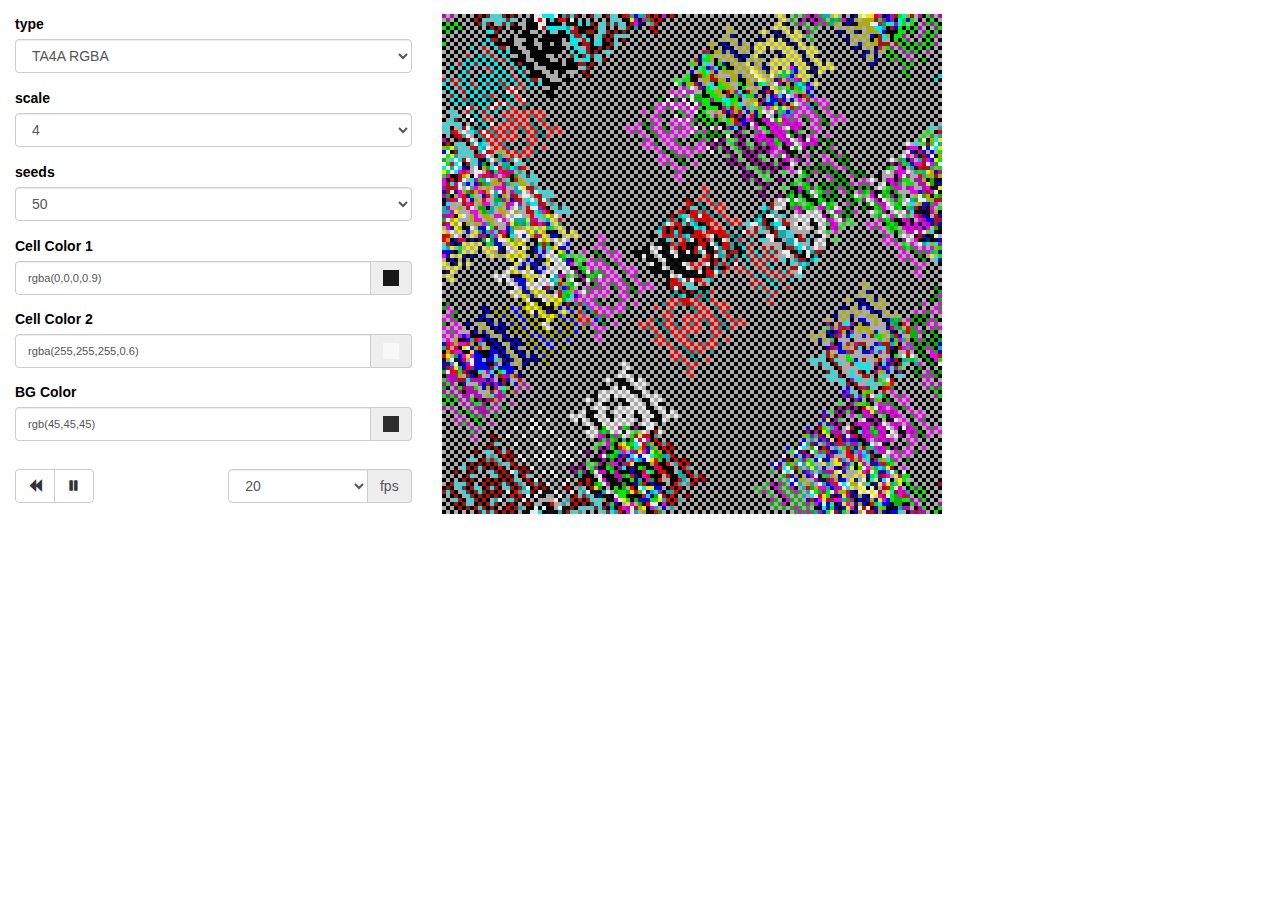
==== index.html @ 2db1327b "reorganized files" ====
<!doctype html>
<html class="no-js" lang="">
    <head>
        <meta charset="utf-8">
        <meta http-equiv="x-ua-compatible" content="ie=edge">
        <title>Cellular Automata Playground</title>
        <meta name="description" content="">
        <meta name="viewport" content="width=device-width, initial-scale=1">
        <script src="js/vendor/modernizr-2.8.3.min.js"></script>
        <link rel="stylesheet" href="https://maxcdn.bootstrapcdn.com/bootstrap/3.3.7/css/bootstrap.min.css" integrity="sha384-BVYiiSIFeK1dGmJRAkycuHAHRg32OmUcww7on3RYdg4Va+PmSTsz/K68vbdEjh4u" crossorigin="anonymous">
        <link rel="stylesheet" href="css/bootstrap-colorpicker.css">
        <link rel="stylesheet" href="css/main.css">
    </head>
    <body>

        <div class="container-fluid">
            <div class="row" style="margin-top: 1em;">
                <div class="col-sm-8 col-sm-push-4">
                    <canvas id="canvas" width="500" height="500"></canvas>
                </div>
                <div class="col-sm-4 col-sm-pull-8">
                    <div class="form-group">
                        <label for="type">type</label>
                        <select class="form-control" id="tatype" name="tatype">
                            <option value="1">TA1</option>
                            <option value="1RGBA">TA1 RGBA</option>
                            <option value="4A">TA4A</option>
                            <option value="4ARGBA" selected="selected">TA4A RGBA</option>
                            <option value="B3S23">B3/S23 (Life)</option>
                            <option value="B3S23RGBA">B3/S23 RGBA (Life)</option>
                            <option value="30">Rule 30</option>
                            <option value="30RGBA">Rule 30RGBA</option>
                            <option value="90">Rule 90</option>
                            <option value="90RGBA">Rule 90RGBA</option>
                            <option value="110">Rule 110</option>
                            <option value="110RGBA">Rule 110RGBA</option>
                        </select>
                    </div>
                    <div class="form-group">
                        <label for="scale">scale</label>
                        <select class="form-control" id="scale" name="scale">
                            <option value="1">1</option>
                            <option value="2">2</option>
                            <option value="3">3</option>
                            <option value="4" selected="selected">4</option>
                            <option value="5">5</option>
                            <option value="6">6</option>
                            <option value="7">7</option>
                            <option value="8">8</option>
                            <option value="9">9</option>
                            <option value="10">10</option>
                            <option value="15">15</option>
                            <option value="20">20</option>
                            <option value="25">25</option>
                            <option value="50">50</option>
                            <option value="100">100</option>
                        </select>
                    </div>
                    <div class="form-group">
                        <label for="seeds">seeds</label>
                        <select class="form-control" id="seeds" name="seeds">
                            <option value="1">1</option>
                            <option value="2">2</option>
                            <option value="5">5</option>
                            <option value="10">10</option>
                            <option value="50" selected="selected">50</option>
                            <option value="100">100</option>
                            <option value="200">200</option>
                            <option value="300">300</option>
                            <option value="500">500</option>
                            <option value="800">800</option>
                            <option value="3000">3000</option>
                            <option value="10000">10000</option>
                            <option value="50000">50000</option>
                            <option value="100000">100000</option>
                        </select>
                    </div>
                    <label for="cp1">Cell Color 1</label>
                    <div id="cp1" class="input-group colorpicker-component">
                        <input type="text" value="rgba(0,0,0,.9)" class="form-control" />
                        <span class="input-group-addon"><i></i></span>
                    </div>
                    <label for="cp2">Cell Color 2</label>
                    <div id="cp2" class="input-group colorpicker-component">
                        <input type="text" value="rgba(255,255,255,.6)" class="form-control" />
                        <span class="input-group-addon"><i></i></span>
                    </div>
                    <label for="cp3">BG Color</label>
                    <div id="cp3" class="input-group colorpicker-component">
                        <input type="text" value="rgb(45,45,45)" class="form-control" />
                        <span class="input-group-addon"><i></i></span>
                    </div>
                    <div class="row">
                        <div class="col-xs-6">
                            <div class="btn-group" role="group" aria-label="" style="margin-top: 1em;">
                                <button id="restart" type="button" class="btn btn-default"><span class="glyphicon glyphicon-backward" aria-hidden="true"></span></button>
                                <button id="playpause" type="button" class="btn btn-default"><span class="glyphicon glyphicon-play" aria-hidden="true"></span></button>
                            </div>
                        </div>
                        <div class="col-xs-6">
                            <div class="input-group" style="margin-top: 1em;">
                                <select class="form-control" id="fps" name="fps">
                                    <option value="4">4</option>
                                    <option value="8">8</option>
                                    <option value="12">12</option>
                                    <option value="16">16</option>
                                    <option value="20" selected="selected">20</option>
                                    <option value="24">24</option>
                                    <option value="28">28</option>
                                    <option value="32">32</option>
                                    <option value="36">36</option>
                                </select>
                                <div class="input-group-addon">fps</div>
                            </div>
                        </div>
                    </div>
                </div>
            </div>
        </div>


        <script src="https://code.jquery.com/jquery-1.12.0.min.js"></script>
        <script>window.jQuery || document.write('<script src="js/vendor/jquery-1.12.0.min.js"><\/script>')</script>
        <script src="https://maxcdn.bootstrapcdn.com/bootstrap/3.3.7/js/bootstrap.min.js" integrity="sha384-Tc5IQib027qvyjSMfHjOMaLkfuWVxZxUPnCJA7l2mCWNIpG9mGCD8wGNIcPD7Txa" crossorigin="anonymous"></script>
        <script src="js/vendor/bootstrap-colorpicker.min.js"></script>
        <script src="js/lib/ta.js"></script>
        <script src="js/lib/app.js"></script>
        <script>
        (function($, scope) {
            var app = new scope.App();
            app.init();
        }(jQuery, APP = APP || {}));
        var APP;
        </script>

    </body>
</html>
---- css/main.css ----
html,
body {
    background-color: rgb(255,255,255);
    color: #000000;
}
#canvas {
    background-color: transparent;
    display: block;
    /*margin: 0 auto;*/
    /*width: 100%;height: auto;*/
}
.colorpicker-component {
	margin-bottom: 1em;
}
.colorpicker-component input {
	font-size: .8em;
}
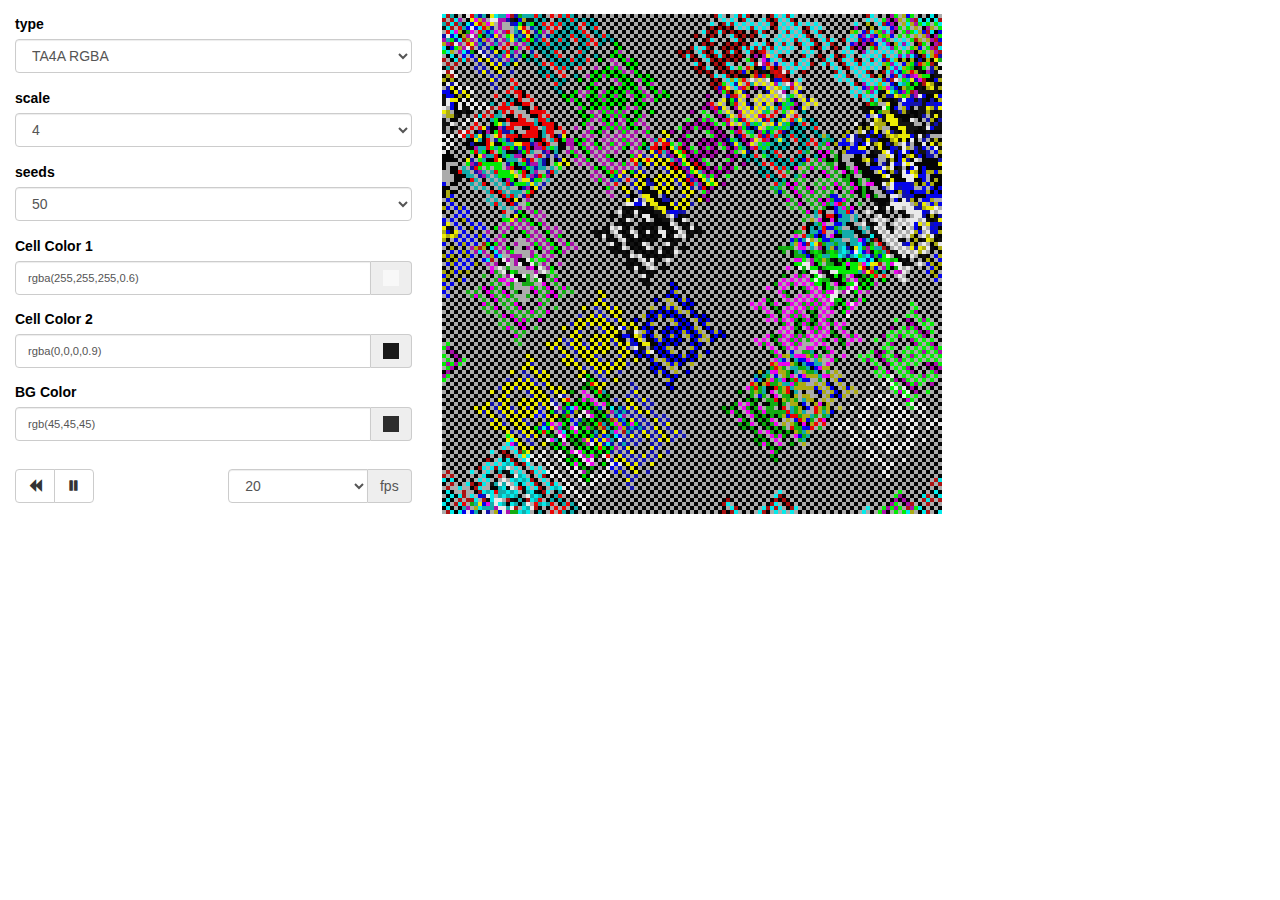
==== commit 3757257c: "avoiding color prop duplicates onColorChange" ====
--- a/index.html
+++ b/index.html
@@ -77,12 +77,12 @@
                     </div>
                     <label for="cp1">Cell Color 1</label>
                     <div id="cp1" class="input-group colorpicker-component">
-                        <input type="text" value="rgba(0,0,0,.9)" class="form-control" />
+                        <input type="text" value="rgba(255,255,255,.6)" class="form-control" />
                         <span class="input-group-addon"><i></i></span>
                     </div>
                     <label for="cp2">Cell Color 2</label>
                     <div id="cp2" class="input-group colorpicker-component">
-                        <input type="text" value="rgba(255,255,255,.6)" class="form-control" />
+                        <input type="text" value="rgba(0,0,0,.9)" class="form-control" />
                         <span class="input-group-addon"><i></i></span>
                     </div>
                     <label for="cp3">BG Color</label>
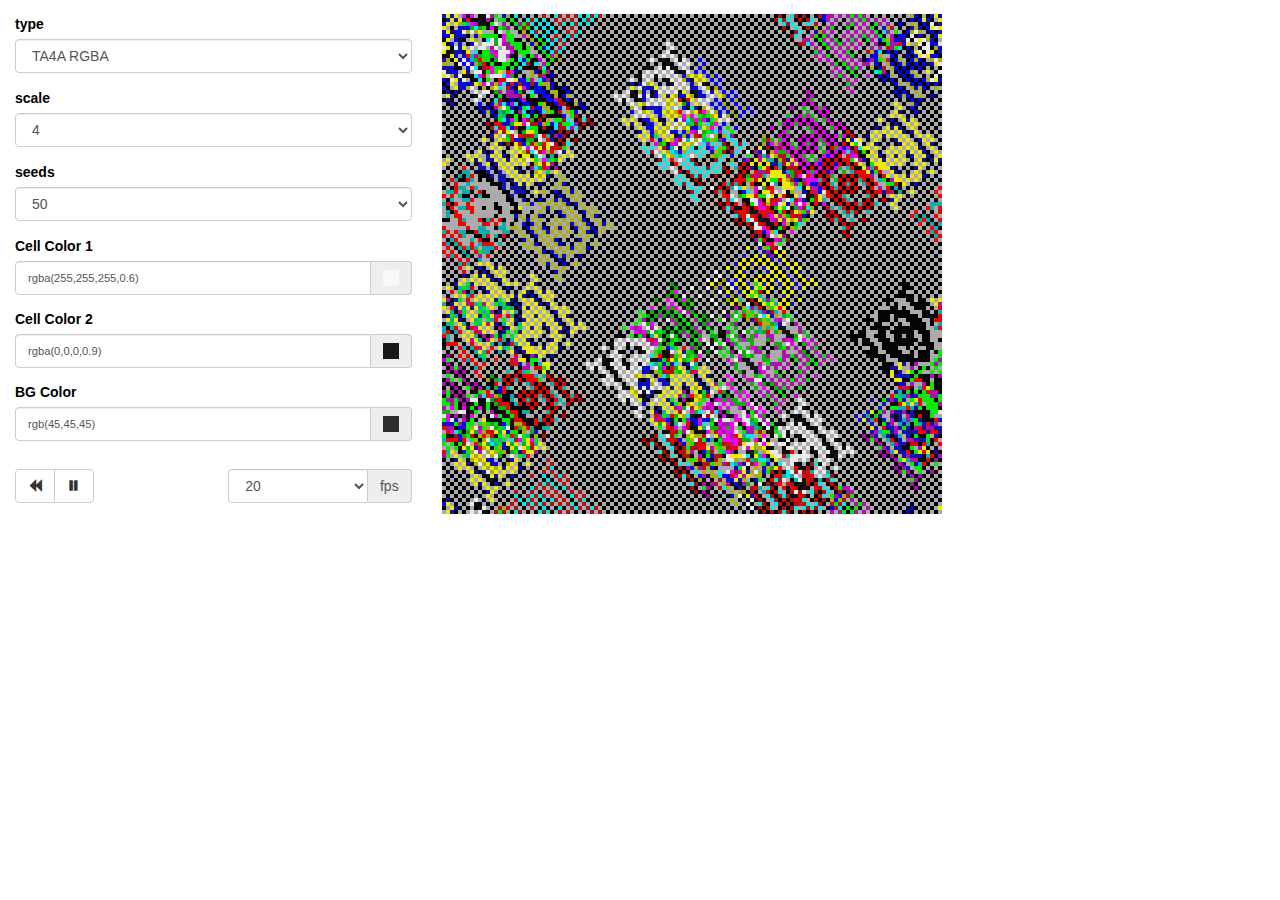
==== commit 4b088473: "cleanup" ====
--- a/index.html
+++ b/index.html
@@ -116,6 +116,11 @@
                     </div>
                 </div>
             </div>
+            <!--<div class="row">
+                <div class="col-xs-12">
+                <button id="dither" class="btn btn-default">dither</button>
+                </div>
+            </div>-->
         </div>
 
 
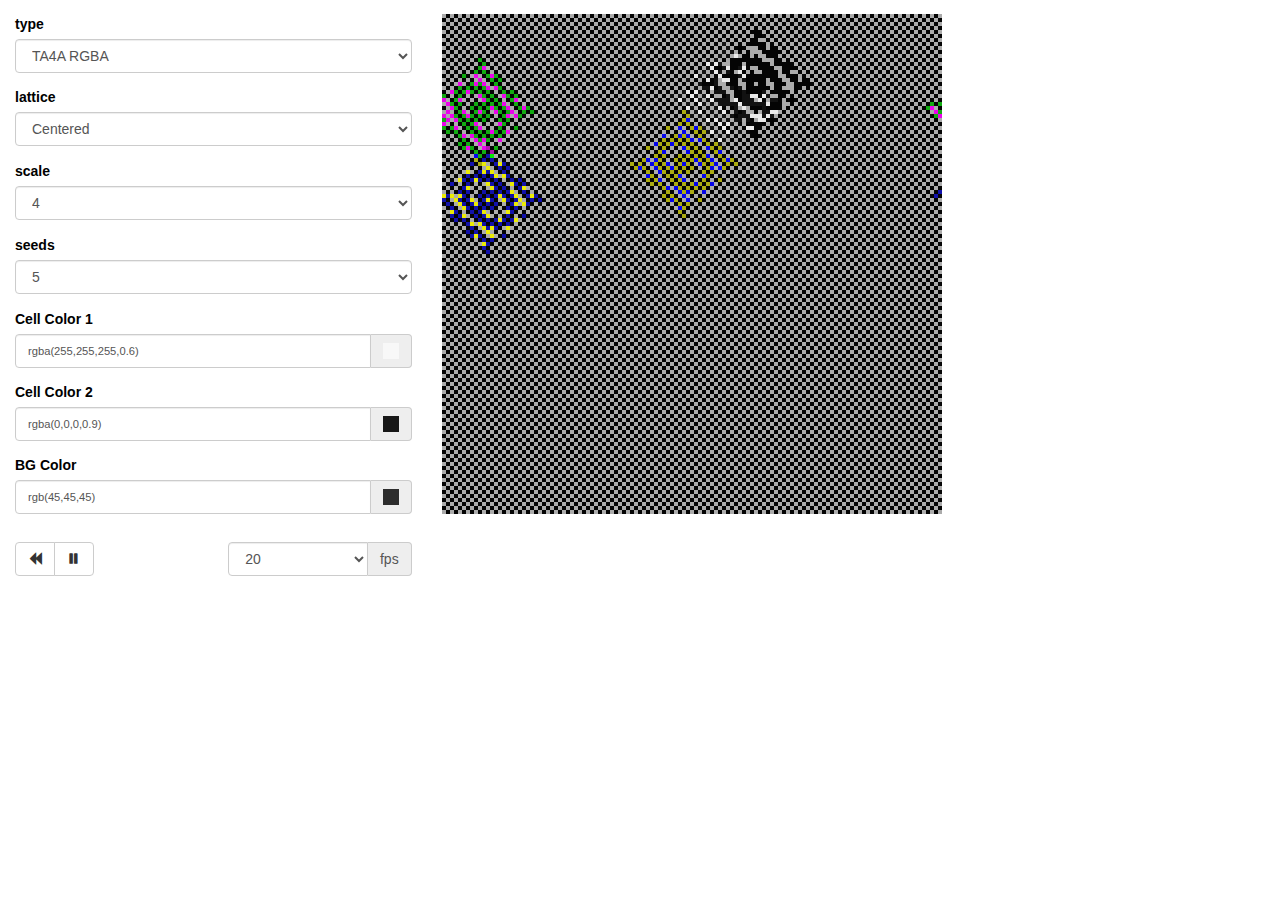
==== commit cd6b3136: "added lattice select for 4A" ====
--- a/index.html
+++ b/index.html
@@ -1,142 +1,150 @@
 <!doctype html>
 <html class="no-js" lang="">
-    <head>
-        <meta charset="utf-8">
-        <meta http-equiv="x-ua-compatible" content="ie=edge">
-        <title>Cellular Automata Playground</title>
-        <meta name="description" content="">
-        <meta name="viewport" content="width=device-width, initial-scale=1">
-        <script src="js/vendor/modernizr-2.8.3.min.js"></script>
-        <link rel="stylesheet" href="https://maxcdn.bootstrapcdn.com/bootstrap/3.3.7/css/bootstrap.min.css" integrity="sha384-BVYiiSIFeK1dGmJRAkycuHAHRg32OmUcww7on3RYdg4Va+PmSTsz/K68vbdEjh4u" crossorigin="anonymous">
-        <link rel="stylesheet" href="css/bootstrap-colorpicker.css">
-        <link rel="stylesheet" href="css/main.css">
-    </head>
-    <body>
+		<head>
+				<meta charset="utf-8">
+				<meta http-equiv="x-ua-compatible" content="ie=edge">
+				<title>Cellular Automata Playground</title>
+				<meta name="description" content="">
+				<meta name="viewport" content="width=device-width, initial-scale=1">
+				<script src="js/vendor/modernizr-2.8.3.min.js"></script>
+				<link rel="stylesheet" href="https://maxcdn.bootstrapcdn.com/bootstrap/3.3.7/css/bootstrap.min.css" integrity="sha384-BVYiiSIFeK1dGmJRAkycuHAHRg32OmUcww7on3RYdg4Va+PmSTsz/K68vbdEjh4u" crossorigin="anonymous">
+				<link rel="stylesheet" href="css/bootstrap-colorpicker.css">
+				<link rel="stylesheet" href="css/main.css">
+		</head>
+		<body>
 
-        <div class="container-fluid">
-            <div class="row" style="margin-top: 1em;">
-                <div class="col-sm-8 col-sm-push-4">
-                    <canvas id="canvas" width="500" height="500"></canvas>
-                </div>
-                <div class="col-sm-4 col-sm-pull-8">
-                    <div class="form-group">
-                        <label for="type">type</label>
-                        <select class="form-control" id="tatype" name="tatype">
-                            <option value="1">TA1</option>
-                            <option value="1RGBA">TA1 RGBA</option>
-                            <option value="4A">TA4A</option>
-                            <option value="4ARGBA" selected="selected">TA4A RGBA</option>
-                            <option value="B3S23">B3/S23 (Life)</option>
-                            <option value="B3S23RGBA">B3/S23 RGBA (Life)</option>
-                            <option value="30">Rule 30</option>
-                            <option value="30RGBA">Rule 30RGBA</option>
-                            <option value="90">Rule 90</option>
-                            <option value="90RGBA">Rule 90RGBA</option>
-                            <option value="110">Rule 110</option>
-                            <option value="110RGBA">Rule 110RGBA</option>
-                        </select>
-                    </div>
-                    <div class="form-group">
-                        <label for="scale">scale</label>
-                        <select class="form-control" id="scale" name="scale">
-                            <option value="1">1</option>
-                            <option value="2">2</option>
-                            <option value="3">3</option>
-                            <option value="4" selected="selected">4</option>
-                            <option value="5">5</option>
-                            <option value="6">6</option>
-                            <option value="7">7</option>
-                            <option value="8">8</option>
-                            <option value="9">9</option>
-                            <option value="10">10</option>
-                            <option value="15">15</option>
-                            <option value="20">20</option>
-                            <option value="25">25</option>
-                            <option value="50">50</option>
-                            <option value="100">100</option>
-                        </select>
-                    </div>
-                    <div class="form-group">
-                        <label for="seeds">seeds</label>
-                        <select class="form-control" id="seeds" name="seeds">
-                            <option value="1">1</option>
-                            <option value="2">2</option>
-                            <option value="5">5</option>
-                            <option value="10">10</option>
-                            <option value="50" selected="selected">50</option>
-                            <option value="100">100</option>
-                            <option value="200">200</option>
-                            <option value="300">300</option>
-                            <option value="500">500</option>
-                            <option value="800">800</option>
-                            <option value="3000">3000</option>
-                            <option value="10000">10000</option>
-                            <option value="50000">50000</option>
-                            <option value="100000">100000</option>
-                        </select>
-                    </div>
-                    <label for="cp1">Cell Color 1</label>
-                    <div id="cp1" class="input-group colorpicker-component">
-                        <input type="text" value="rgba(255,255,255,.6)" class="form-control" />
-                        <span class="input-group-addon"><i></i></span>
-                    </div>
-                    <label for="cp2">Cell Color 2</label>
-                    <div id="cp2" class="input-group colorpicker-component">
-                        <input type="text" value="rgba(0,0,0,.9)" class="form-control" />
-                        <span class="input-group-addon"><i></i></span>
-                    </div>
-                    <label for="cp3">BG Color</label>
-                    <div id="cp3" class="input-group colorpicker-component">
-                        <input type="text" value="rgb(45,45,45)" class="form-control" />
-                        <span class="input-group-addon"><i></i></span>
-                    </div>
-                    <div class="row">
-                        <div class="col-xs-6">
-                            <div class="btn-group" role="group" aria-label="" style="margin-top: 1em;">
-                                <button id="restart" type="button" class="btn btn-default"><span class="glyphicon glyphicon-backward" aria-hidden="true"></span></button>
-                                <button id="playpause" type="button" class="btn btn-default"><span class="glyphicon glyphicon-play" aria-hidden="true"></span></button>
-                            </div>
-                        </div>
-                        <div class="col-xs-6">
-                            <div class="input-group" style="margin-top: 1em;">
-                                <select class="form-control" id="fps" name="fps">
-                                    <option value="4">4</option>
-                                    <option value="8">8</option>
-                                    <option value="12">12</option>
-                                    <option value="16">16</option>
-                                    <option value="20" selected="selected">20</option>
-                                    <option value="24">24</option>
-                                    <option value="28">28</option>
-                                    <option value="32">32</option>
-                                    <option value="36">36</option>
-                                </select>
-                                <div class="input-group-addon">fps</div>
-                            </div>
-                        </div>
-                    </div>
-                </div>
-            </div>
-            <!--<div class="row">
-                <div class="col-xs-12">
-                <button id="dither" class="btn btn-default">dither</button>
-                </div>
-            </div>-->
-        </div>
+				<div class="container-fluid">
+						<div class="row" style="margin-top: 1em;">
+								<div class="col-sm-8 col-sm-push-4">
+										<canvas id="canvas" width="500" height="500"></canvas>
+								</div>
+								<div class="col-sm-4 col-sm-pull-8">
+										<div class="form-group">
+												<label for="type">type</label>
+												<select class="form-control" id="tatype" name="tatype">
+														<option value="1">TA1</option>
+														<option value="1RGBA">TA1 RGBA</option>
+														<option value="4A">TA4A</option>
+														<option value="4ARGBA" selected="selected">TA4A RGBA</option>
+														<option value="B3S23">B3/S23 (Life)</option>
+														<option value="B3S23RGBA">B3/S23 RGBA (Life)</option>
+														<option value="30">Rule 30</option>
+														<option value="30RGBA">Rule 30RGBA</option>
+														<option value="90">Rule 90</option>
+														<option value="90RGBA">Rule 90RGBA</option>
+														<option value="110">Rule 110</option>
+														<option value="110RGBA">Rule 110RGBA</option>
+												</select>
+												<div class="form-group" id="lattice-group" style="margin-top: 1em;">
+													<label for="lattice">lattice</label>
+													<select class="form-control" id="lattice" name="lattice">
+															<option value="centered" selected="selected">Centered</option>
+															<option value="rectangular">Rectangular</option>
+															<option value="mixed">Mixed</option>
+													</select>
+												</div>
+										</div>
+										<div class="form-group">
+												<label for="scale">scale</label>
+												<select class="form-control" id="scale" name="scale">
+														<option value="1">1</option>
+														<option value="2">2</option>
+														<option value="3">3</option>
+														<option value="4" selected="selected">4</option>
+														<option value="5">5</option>
+														<option value="6">6</option>
+														<option value="7">7</option>
+														<option value="8">8</option>
+														<option value="9">9</option>
+														<option value="10">10</option>
+														<option value="15">15</option>
+														<option value="20">20</option>
+														<option value="25">25</option>
+														<option value="50">50</option>
+														<option value="100">100</option>
+												</select>
+										</div>
+										<div class="form-group">
+												<label for="seeds">seeds</label>
+												<select class="form-control" id="seeds" name="seeds">
+														<option value="1">1</option>
+														<option value="2">2</option>
+														<option value="5" selected="selected">5</option>
+														<option value="10">10</option>
+														<option value="50">50</option>
+														<option value="100">100</option>
+														<option value="200">200</option>
+														<option value="300">300</option>
+														<option value="500">500</option>
+														<option value="800">800</option>
+														<option value="3000">3000</option>
+														<option value="10000">10000</option>
+														<option value="50000">50000</option>
+														<option value="100000">100000</option>
+												</select>
+										</div>
+										<label for="cp1">Cell Color 1</label>
+										<div id="cp1" class="input-group colorpicker-component">
+												<input type="text" value="rgba(255,255,255,.6)" class="form-control" />
+												<span class="input-group-addon"><i></i></span>
+										</div>
+										<label for="cp2">Cell Color 2</label>
+										<div id="cp2" class="input-group colorpicker-component">
+												<input type="text" value="rgba(0,0,0,.9)" class="form-control" />
+												<span class="input-group-addon"><i></i></span>
+										</div>
+										<label for="cp3">BG Color</label>
+										<div id="cp3" class="input-group colorpicker-component">
+												<input type="text" value="rgb(45,45,45)" class="form-control" />
+												<span class="input-group-addon"><i></i></span>
+										</div>
+										<div class="row">
+												<div class="col-xs-6">
+														<div class="btn-group" role="group" aria-label="" style="margin-top: 1em;">
+																<button id="restart" type="button" class="btn btn-default"><span class="glyphicon glyphicon-backward" aria-hidden="true"></span></button>
+																<button id="playpause" type="button" class="btn btn-default"><span class="glyphicon glyphicon-play" aria-hidden="true"></span></button>
+														</div>
+												</div>
+												<div class="col-xs-6">
+														<div class="input-group" style="margin-top: 1em;">
+																<select class="form-control" id="fps" name="fps">
+																		<option value="4">4</option>
+																		<option value="8">8</option>
+																		<option value="12">12</option>
+																		<option value="16">16</option>
+																		<option value="20" selected="selected">20</option>
+																		<option value="24">24</option>
+																		<option value="28">28</option>
+																		<option value="32">32</option>
+																		<option value="36">36</option>
+																</select>
+																<div class="input-group-addon">fps</div>
+														</div>
+												</div>
+										</div>
+								</div>
+						</div>
+						<!--<div class="row">
+								<div class="col-xs-12">
+								<button id="dither" class="btn btn-default">dither</button>
+								</div>
+						</div>-->
+				</div>
 
 
-        <script src="https://code.jquery.com/jquery-1.12.0.min.js"></script>
-        <script>window.jQuery || document.write('<script src="js/vendor/jquery-1.12.0.min.js"><\/script>')</script>
-        <script src="https://maxcdn.bootstrapcdn.com/bootstrap/3.3.7/js/bootstrap.min.js" integrity="sha384-Tc5IQib027qvyjSMfHjOMaLkfuWVxZxUPnCJA7l2mCWNIpG9mGCD8wGNIcPD7Txa" crossorigin="anonymous"></script>
-        <script src="js/vendor/bootstrap-colorpicker.min.js"></script>
-        <script src="js/lib/ta.js"></script>
-        <script src="js/lib/app.js"></script>
-        <script>
-        (function($, scope) {
-            var app = new scope.App();
-            app.init();
-        }(jQuery, APP = APP || {}));
-        var APP;
-        </script>
+				<script src="https://code.jquery.com/jquery-1.12.0.min.js"></script>
+				<script>window.jQuery || document.write('<script src="js/vendor/jquery-1.12.0.min.js"><\/script>')</script>
+				<script src="https://maxcdn.bootstrapcdn.com/bootstrap/3.3.7/js/bootstrap.min.js" integrity="sha384-Tc5IQib027qvyjSMfHjOMaLkfuWVxZxUPnCJA7l2mCWNIpG9mGCD8wGNIcPD7Txa" crossorigin="anonymous"></script>
+				<script src="js/vendor/bootstrap-colorpicker.min.js"></script>
+				<script src="js/lib/ta.js"></script>
+				<script src="js/lib/app.js"></script>
+				<script>
+				(function($, scope) {
+						var app = new scope.App();
+						app.init();
+				}(jQuery, APP = APP || {}));
+				var APP;
+				</script>
 
-    </body>
+		</body>
 </html>
--- a/css/main.css
+++ b/css/main.css
@@ -14,4 +14,7 @@
 }
 .colorpicker-component input {
 	font-size: .8em;
+}
+.hidden {
+	display: none !default;
 }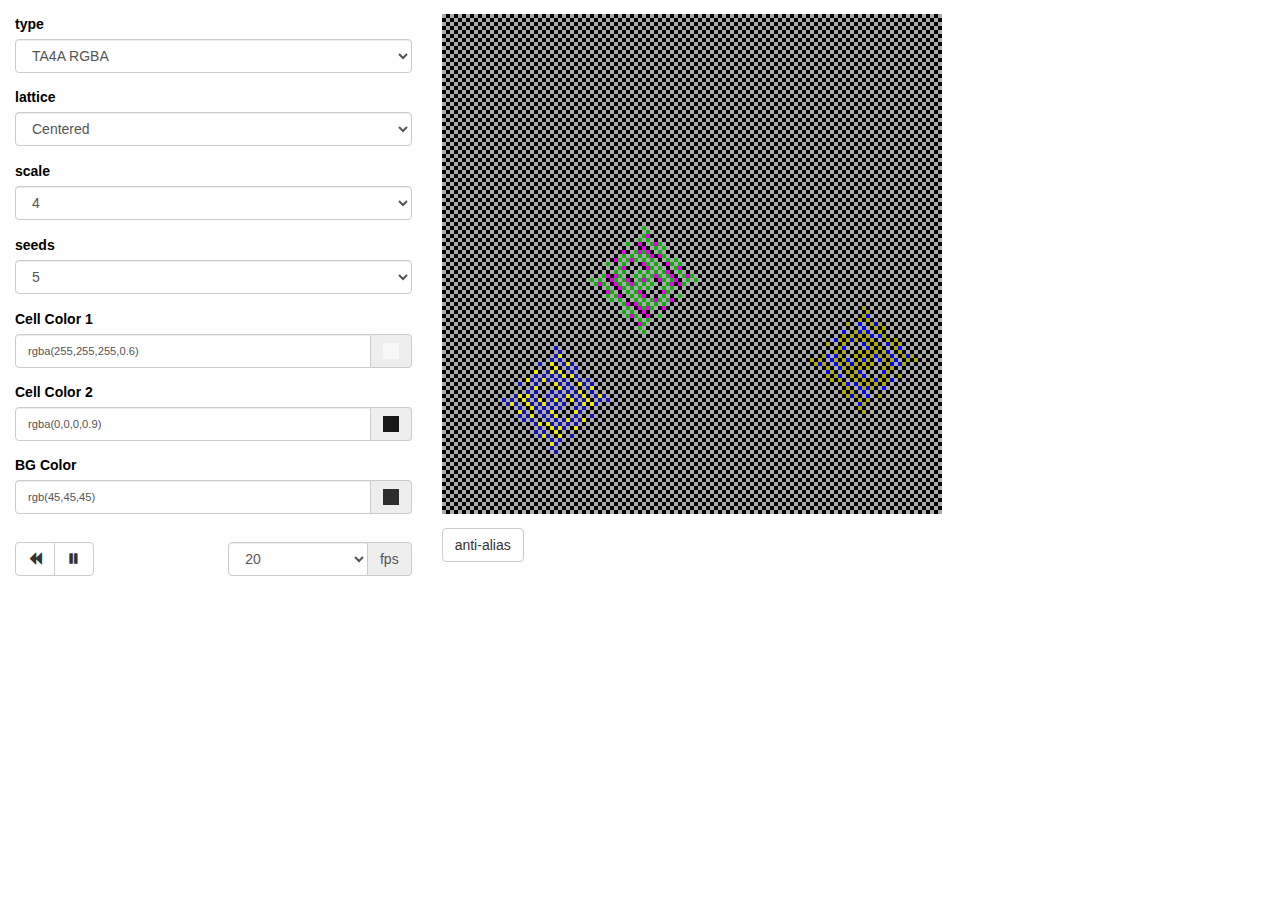
==== commit 98c2c85d: "antialias button mostly working mostyl" ====
--- a/index.html
+++ b/index.html
@@ -16,7 +16,17 @@
 				<div class="container-fluid">
 						<div class="row" style="margin-top: 1em;">
 								<div class="col-sm-8 col-sm-push-4">
-										<canvas id="canvas" width="500" height="500"></canvas>
+									<canvas id="canvas" width="500" height="500"></canvas>
+									<div class="row" style="margin-top: 1em;">
+										<div class="col-xs-12">
+										<button id="aa" class="btn btn-default">anti-alias</button>
+										</div>
+								</div>
+								<!--<div class="row">
+										<div class="col-xs-12">
+										<button id="dither" class="btn btn-default">dither</button>
+										</div>
+								</div>-->
 								</div>
 								<div class="col-sm-4 col-sm-pull-8">
 										<div class="form-group">
@@ -124,11 +134,6 @@
 										</div>
 								</div>
 						</div>
-						<!--<div class="row">
-								<div class="col-xs-12">
-								<button id="dither" class="btn btn-default">dither</button>
-								</div>
-						</div>-->
 				</div>
 
 
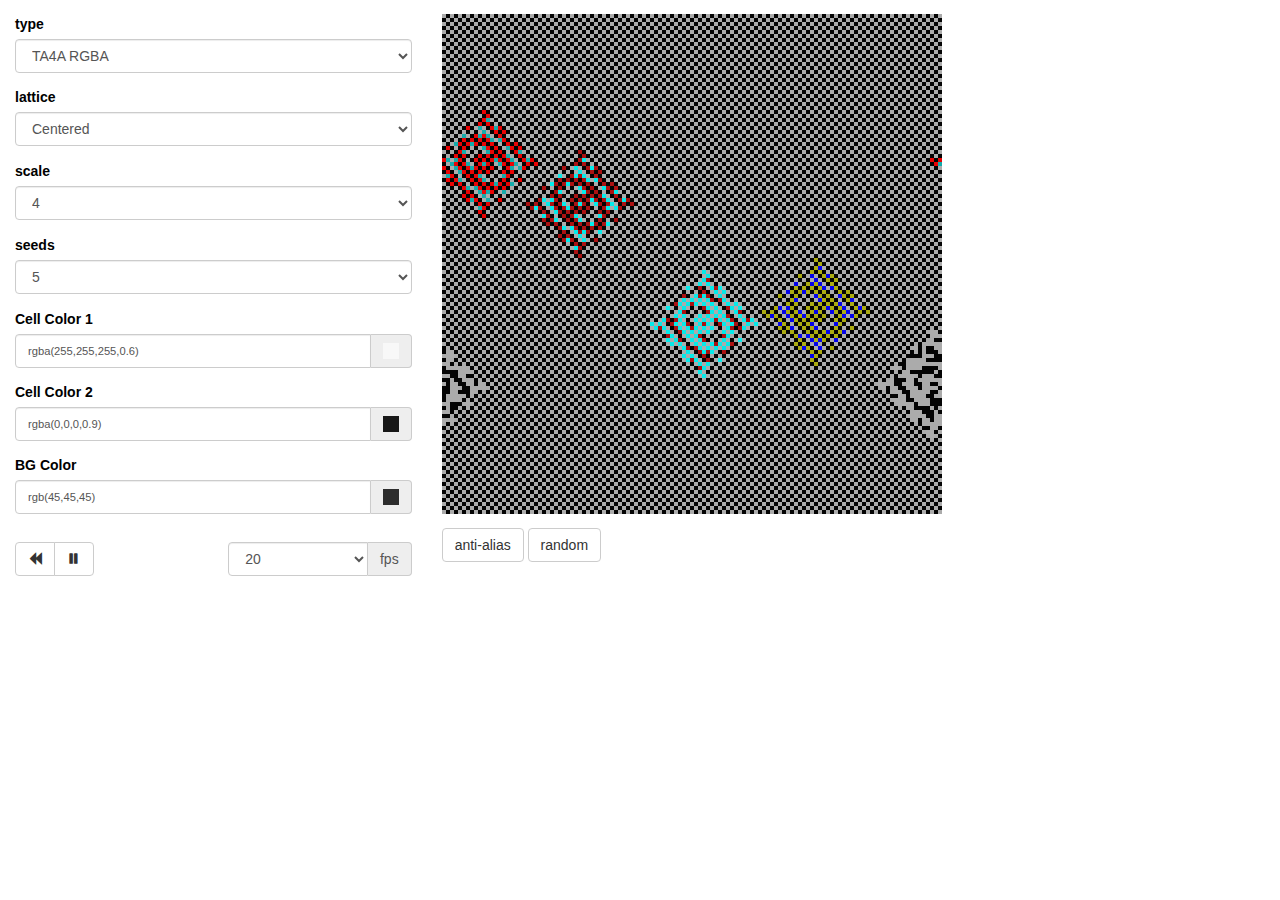
==== commit c3e0b87e: "testing random animate function" ====
--- a/index.html
+++ b/index.html
@@ -19,14 +19,15 @@
 									<canvas id="canvas" width="500" height="500"></canvas>
 									<div class="row" style="margin-top: 1em;">
 										<div class="col-xs-12">
-										<button id="aa" class="btn btn-default">anti-alias</button>
+											<button id="aa" class="btn btn-default">anti-alias</button>
+											<button id="random" class="btn btn-default">random</button>
 										</div>
-								</div>
-								<!--<div class="row">
-										<div class="col-xs-12">
-										<button id="dither" class="btn btn-default">dither</button>
-										</div>
-								</div>-->
+									</div>
+									<!--<div class="row">
+											<div class="col-xs-12">
+											<button id="dither" class="btn btn-default">dither</button>
+											</div>
+									</div>-->
 								</div>
 								<div class="col-sm-4 col-sm-pull-8">
 										<div class="form-group">
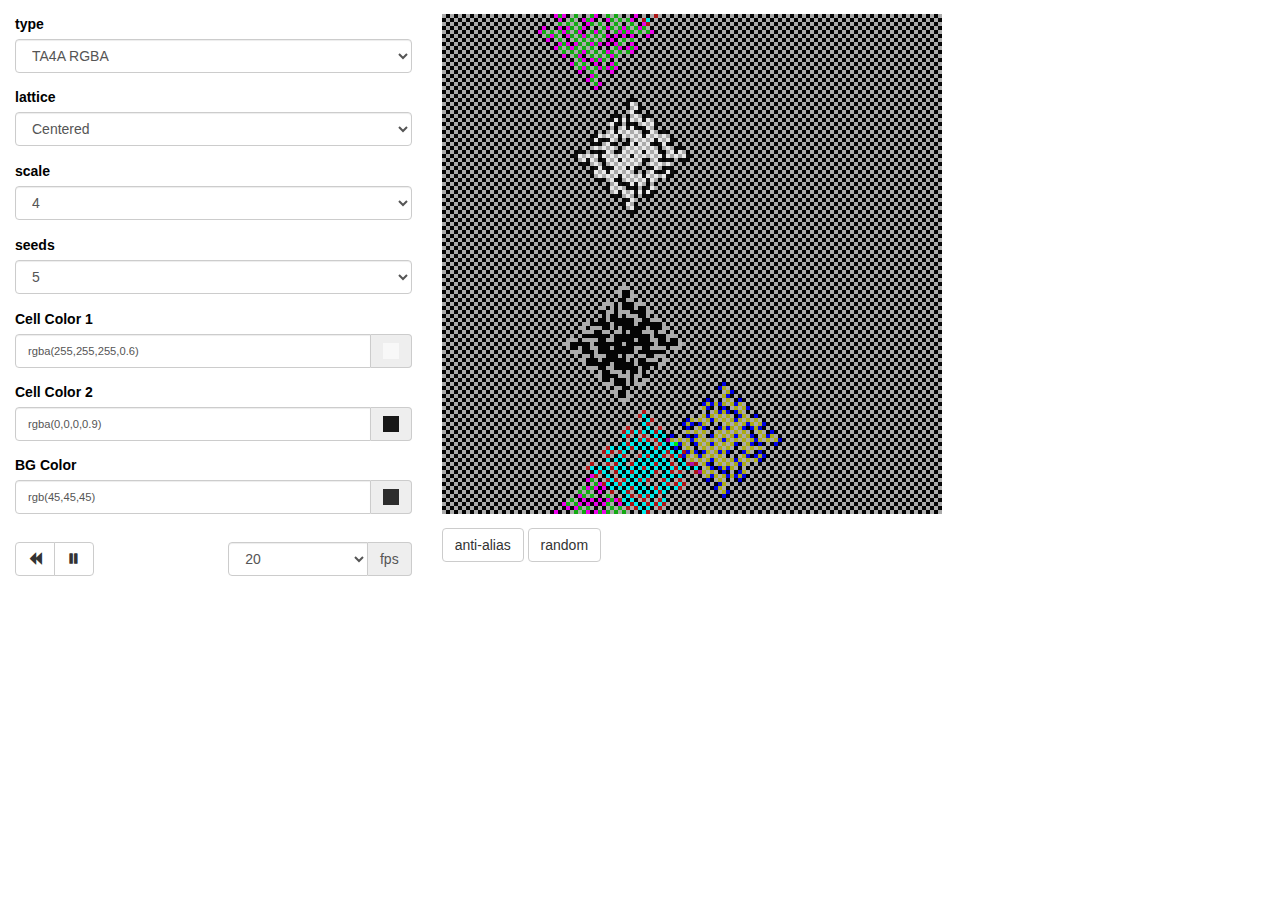
==== commit cab48b38: "replaced slice for clone function for mobile" ====
--- a/index.html
+++ b/index.html
@@ -1,11 +1,10 @@
 <!doctype html>
 <html class="no-js" lang="">
 		<head>
+				<title>Cellular Automata Playground</title>
 				<meta charset="utf-8">
-				<meta http-equiv="x-ua-compatible" content="ie=edge">
-				<title>Cellular Automata Playground</title>
-				<meta name="description" content="">
-				<meta name="viewport" content="width=device-width, initial-scale=1">
+				<meta content="IE=edge" http-equiv="X-UA-Compatible">
+				<meta content="width=device-width,initial-scale=1.0" name="viewport">
 				<script src="js/vendor/modernizr-2.8.3.min.js"></script>
 				<link rel="stylesheet" href="https://maxcdn.bootstrapcdn.com/bootstrap/3.3.7/css/bootstrap.min.css" integrity="sha384-BVYiiSIFeK1dGmJRAkycuHAHRg32OmUcww7on3RYdg4Va+PmSTsz/K68vbdEjh4u" crossorigin="anonymous">
 				<link rel="stylesheet" href="css/bootstrap-colorpicker.css">
@@ -18,20 +17,15 @@
 								<div class="col-sm-8 col-sm-push-4">
 									<canvas id="canvas" width="500" height="500"></canvas>
 									<div class="row" style="margin-top: 1em;">
-										<div class="col-xs-12">
+										<div class="col-sm-12">
 											<button id="aa" class="btn btn-default">anti-alias</button>
 											<button id="random" class="btn btn-default">random</button>
 										</div>
 									</div>
-									<!--<div class="row">
-											<div class="col-xs-12">
-											<button id="dither" class="btn btn-default">dither</button>
-											</div>
-									</div>-->
 								</div>
 								<div class="col-sm-4 col-sm-pull-8">
 										<div class="form-group">
-												<label for="type">type</label>
+												<label for="tatype">type</label>
 												<select class="form-control" id="tatype" name="tatype">
 														<option value="1">TA1</option>
 														<option value="1RGBA">TA1 RGBA</option>
@@ -94,17 +88,17 @@
 														<option value="100000">100000</option>
 												</select>
 										</div>
-										<label for="cp1">Cell Color 1</label>
+										<label>Cell Color 1</label>
 										<div id="cp1" class="input-group colorpicker-component">
 												<input type="text" value="rgba(255,255,255,.6)" class="form-control" />
 												<span class="input-group-addon"><i></i></span>
 										</div>
-										<label for="cp2">Cell Color 2</label>
+										<label>Cell Color 2</label>
 										<div id="cp2" class="input-group colorpicker-component">
 												<input type="text" value="rgba(0,0,0,.9)" class="form-control" />
 												<span class="input-group-addon"><i></i></span>
 										</div>
-										<label for="cp3">BG Color</label>
+										<label>BG Color</label>
 										<div id="cp3" class="input-group colorpicker-component">
 												<input type="text" value="rgb(45,45,45)" class="form-control" />
 												<span class="input-group-addon"><i></i></span>
--- a/css/main.css
+++ b/css/main.css
@@ -2,12 +2,23 @@
 body {
     background-color: rgb(255,255,255);
     color: #000000;
+    width: 100%;
+    height: 100%;
+    margin: 0;
+    padding: 0;
+    display: block;
+}
+body {
+    position: relative;
 }
 #canvas {
     background-color: transparent;
     display: block;
     /*margin: 0 auto;*/
-    /*width: 100%;height: auto;*/
+    width: 100%;
+    max-width:500px;
+    height: auto;
+    vertical-align: bottom;
 }
 .colorpicker-component {
 	margin-bottom: 1em;
